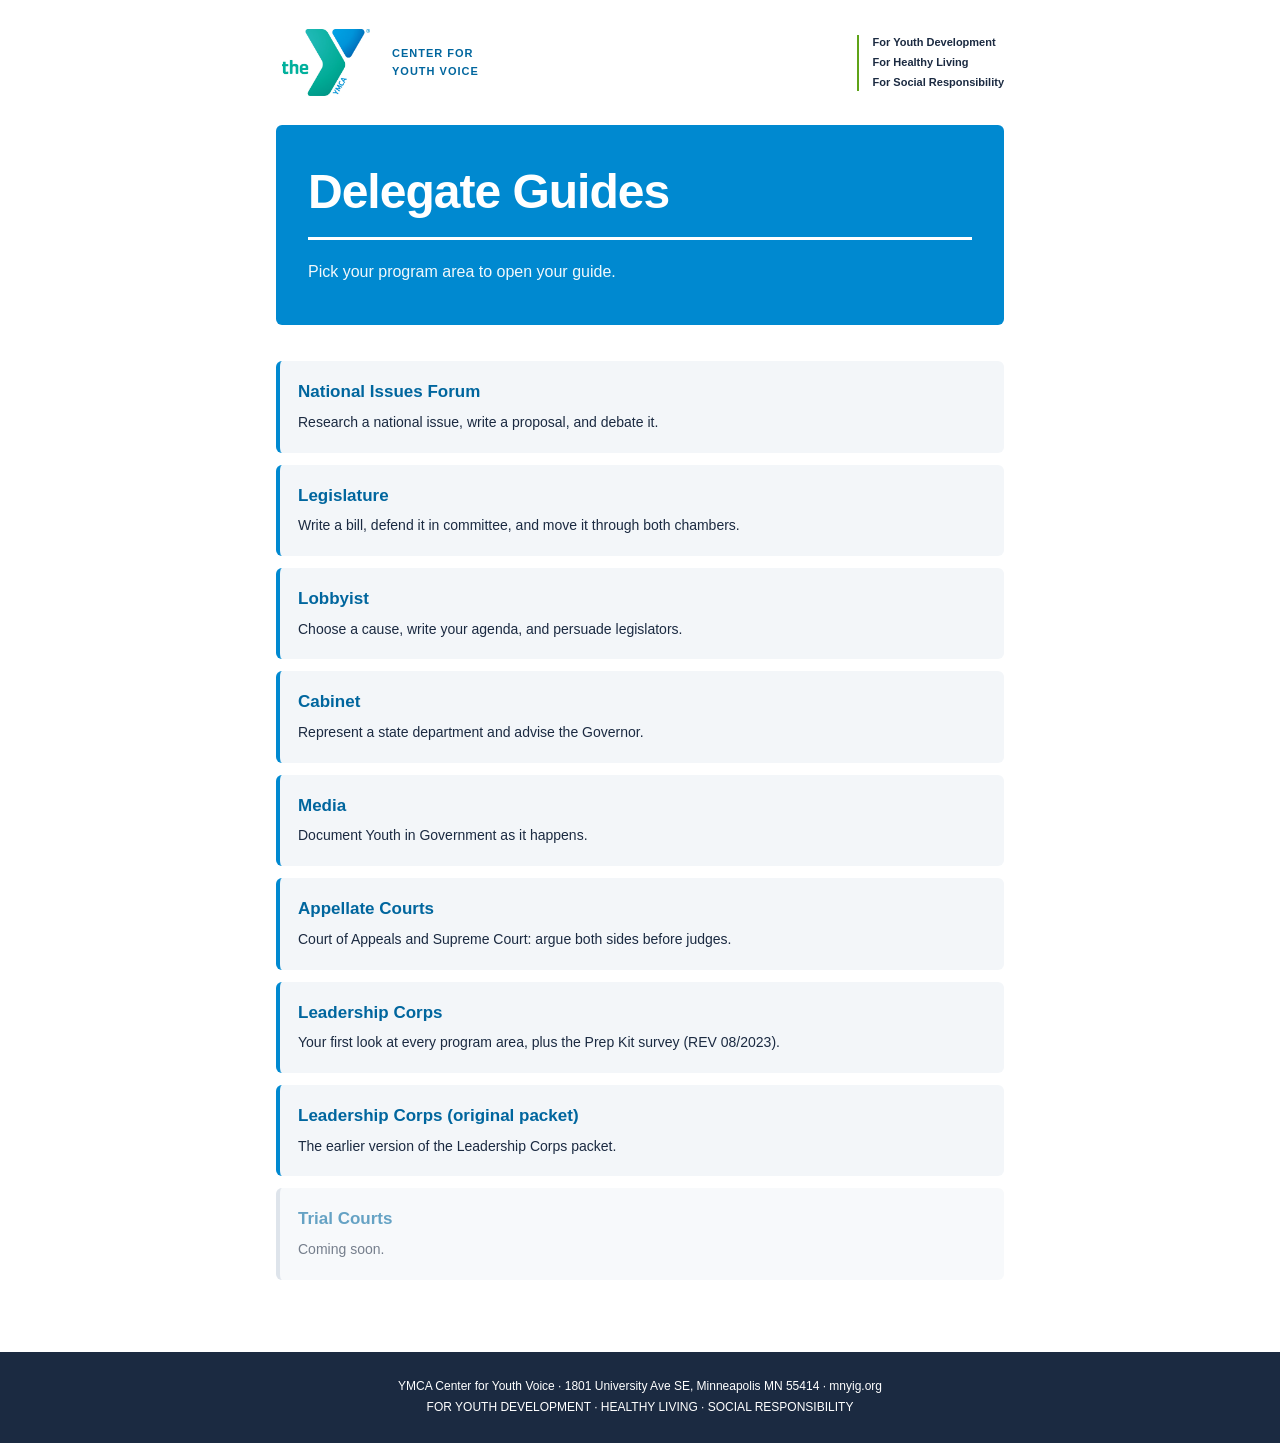
==== index.html @ 9b7485df "Initial commit via Netlify [skip ci]" ====
<!DOCTYPE html>
<html lang="en"><head><meta charset="utf-8"><meta name="viewport" content="width=device-width, initial-scale=1, viewport-fit=cover"><title>Youth in Government · Delegate Guides</title>
<style>
:root{--blue:#0060AF;--cyan:#00A5E0;--green:#6CB33F;--purple:#92278F;--ink:#1d2b3a;--bg:#fff;--card:#fff;--line:#d5dfea;--soft:#eef5fb;box-sizing:border-box;padding-top:env(safe-area-inset-top,0px);padding-bottom:env(safe-area-inset-bottom,0px)}
*{box-sizing:border-box}html{scroll-behavior:smooth;scroll-padding-top:60px}
body{margin:0;background:var(--bg);color:var(--ink);font:15px/1.65 Verdana,Geneva,sans-serif}
#bar{position:fixed;top:0;left:0;height:4px;background:var(--green);width:0;z-index:30}
.top{max-width:900px;margin:0 auto;padding:22px 16px 14px;display:flex;justify-content:space-between;align-items:flex-end;gap:12px;flex-wrap:wrap}
.logo{font-weight:bold;color:var(--blue);font-size:15px;line-height:1.2}.logo small{display:block;font-size:11px;letter-spacing:1px;color:var(--purple)}
.tagl{font-size:10px;font-weight:bold;letter-spacing:.5px;color:var(--purple);line-height:1.4;text-align:right}
nav{position:sticky;top:env(safe-area-inset-top,0px);z-index:20;background:var(--bg);border-top:1px solid var(--line);border-bottom:1px solid var(--line);display:flex;gap:2px;overflow-x:auto;padding:4px 10px;justify-content:center}
nav a{color:var(--blue);text-decoration:none;font-size:12px;font-weight:bold;padding:8px 12px;white-space:nowrap;border-bottom:3px solid transparent}
nav a:hover{border-bottom-color:var(--green)}
.hero{max-width:900px;margin:22px auto 0;padding:0 16px}
.hero .in{background:var(--blue);color:#fff;border-radius:22px;padding:44px 32px 40px}
.hero h1{font-size:clamp(30px,7vw,50px);margin:0 0 14px;line-height:1.05;letter-spacing:-.5px;text-transform:uppercase;padding-bottom:16px;border-bottom:2px solid #ffffff90}
.hero p{max-width:560px;margin:0 0 22px;opacity:.95}
.btn{background:#fff;color:var(--blue);border:0;border-radius:99px;padding:11px 24px;font:bold 14px Verdana;cursor:pointer;text-decoration:none;display:inline-block}
main{max-width:900px;margin:0 auto;padding:0 16px 60px}
section{margin-top:52px}
h2{font-size:20px;margin:0 0 14px;color:#fff;background:var(--blue);border-radius:14px;padding:14px 22px;text-transform:uppercase;letter-spacing:.3px}
h3{color:var(--blue);margin:22px 0 8px}
.tag{display:block;color:var(--green);font-size:11px;font-weight:bold;letter-spacing:1.5px;margin-bottom:6px}
.lead{margin:0 0 16px;font-size:16px}
.card{background:var(--card);border:1px solid var(--line);border-radius:10px;padding:18px;margin:12px 0}
.grid{display:grid;grid-template-columns:repeat(auto-fit,minmax(210px,1fr));gap:12px}
.mini{background:var(--soft);border-radius:10px;padding:14px;font-size:14px}
.mini b{display:block;color:var(--blue);margin-bottom:2px}
.tip{background:var(--soft);border-left:4px solid var(--green);border-radius:6px;padding:12px 14px;margin:12px 0;font-size:14px}
.warn{border-left-color:var(--purple)}
.think{background:var(--card);border:1px solid var(--line);border-left:4px solid var(--blue);border-radius:8px;padding:14px 16px;margin:18px 0}
.think::before{content:"THINK IT THROUGH";font-size:10px;font-weight:bold;letter-spacing:1.5px;color:var(--blue)}
.think p{margin:4px 0 8px;font-weight:bold}
textarea{width:100%;min-height:70px;border:1px solid var(--line);border-radius:6px;padding:10px;font:14px Verdana;background:var(--soft);color:var(--ink);resize:vertical}
textarea:focus{outline:2px solid var(--cyan)}
details{background:var(--card);border:1px solid var(--line);border-radius:8px;margin:8px 0;padding:0 14px}
summary{cursor:pointer;padding:12px 0;font-weight:bold;color:var(--blue)}
details>div{padding:0 0 12px;font-size:14px}
.steps{display:flex;gap:6px;flex-wrap:wrap;margin:10px 0}
.steps button{flex:1;min-width:84px;border:1px solid var(--blue);background:var(--card);color:var(--blue);border-radius:8px;padding:9px 4px;font:bold 12px Verdana;cursor:pointer}
.steps button.on{background:var(--blue);color:#fff}
.funnel div{margin:6px auto;padding:12px;border-radius:8px;color:#fff;text-align:center;font-weight:bold;font-size:14px}
table{border-collapse:collapse;width:100%;font-size:13px}td,th{border:1px solid var(--line);padding:8px;text-align:left;vertical-align:top}th{background:var(--soft);color:var(--blue)}
.tw{overflow-x:auto}
.rate{display:flex;align-items:center;gap:10px;margin:8px 0;flex-wrap:wrap}.rate span{flex:1;min-width:170px;font-size:14px}.rate input{width:150px}
.score{font-size:40px;font-weight:bold;color:var(--blue);text-align:center}
.flip{background:var(--soft);border:1px solid var(--line);border-left:4px solid var(--cyan);border-radius:8px;padding:14px 16px;cursor:pointer;margin:8px 0;font-size:14px}
.flip b{color:var(--blue)}.flip small{opacity:.7}.flip.back{border-left-color:var(--green)}
.tl{display:flex;gap:6px;flex-wrap:wrap;margin-top:8px}.tl div{flex:1;min-width:90px;border-radius:8px;padding:10px;color:#fff;text-align:center;font-size:12px}
.tl b{display:block;font-size:20px}
footer{background:var(--blue);color:#fff;text-align:center;font-size:12px;padding:24px 16px;line-height:1.8}

:root{--blue:#0089D0;--cyan:#4FB3E3;--green:#5FA318;--purple:#1B2A41;--ink:#1B2A41;--bg:#fff;--card:#fff;--line:#E1E6EC;--soft:#F3F6F9;color-scheme:light}
body{counter-reset:s;font-size:15px}
.hero .in{border-radius:6px;padding:72px 44px 60px;background:#0089D0}
.hero h1{font-size:clamp(34px,8vw,64px);letter-spacing:-1.5px;border-bottom:3px solid #fff;text-transform:none;font-weight:bold}
.btn{border-radius:4px;color:#00669E}
h2{background:none;color:var(--ink);padding:14px 0 0;border-radius:0;text-transform:none;font-size:32px;letter-spacing:-.5px;border-top:4px solid var(--green)}
.tag{color:#3F7F00}
section .tag::before{counter-increment:s;content:"0" counter(s) "  /  "}
h3,summary,th,.mini b,.flip b{color:#00669E}
nav a{color:var(--ink)}nav a:hover{border-bottom-color:var(--blue)}
.card,.mini,details,.flip,.tip,.funnel div,.tl div,.steps button,.think{border-radius:6px}
.mini{border:0;background:var(--soft)}
.think{background:var(--soft);border:0;border-left:4px solid var(--blue)}
.think::before{color:#00669E}
textarea{background:#fff;border:1px solid #c9d3de}
.tip{border-left-color:var(--green)}
.score{color:#00669E}
.steps button{border-color:#c9d3de;color:var(--ink)}.steps button.on{background:var(--ink);border-color:var(--ink);color:#fff}
.logo{color:var(--ink)}.logo small{color:#00669E}
.tagl{color:var(--ink)}
footer{background:var(--ink)}
details>div p{margin:0 0 12px}details>div h4{margin:18px 0 6px;color:#00669E;font-size:14px}details>div ul{margin:0 0 12px;padding-left:20px}details>div li{margin-bottom:6px}details[open]{border-color:#9ccbe6}details>div{max-width:68ch}
.hero h1{text-transform:uppercase}.sub{font-size:20px;margin:-6px 0 14px;opacity:.95}
ul,ol{padding-left:22px}li{margin-bottom:6px}
.pick label{display:block;padding:8px 12px;margin:6px 0;border:1px solid var(--line);border-radius:6px;cursor:pointer;font-size:14px}
.pick label.on{background:var(--soft);border-color:var(--blue)}
.pick input{margin-right:8px}
.ok{color:#3F7F00;font-weight:bold}.bad{color:#B3261E;font-weight:bold}
.pyr{width:260px;max-width:100%;margin:12px auto;text-align:center;font-size:12px}
.pyr div{background:var(--blue);color:#fff;padding:12px 6px;clip-path:polygon(0 0,100% 0,50% 100%);height:150px;position:relative}
.q{display:block;width:100%;text-align:left}
.stage{display:flex;flex-direction:column;gap:6px}.stage span{background:var(--soft);padding:8px 12px;border-radius:6px;font-weight:bold;color:#00669E}
.inp{width:100%;border:1px solid #c9d3de;border-radius:6px;padding:9px;font:14px Verdana;margin:4px 0 10px;background:#fff;color:var(--ink)}
.cnt{font-weight:bold;margin:6px 0}
body{font-size:16px;line-height:1.8}
main{max-width:760px}
section{margin-top:72px}
h2{font-size:34px;line-height:1.15;margin-bottom:18px}
h3{font-size:20px;margin:36px 0 10px}
h4{margin:22px 0 6px;color:#00669E;font-size:15px}
p,li{max-width:68ch}
p{margin:0 0 16px}
li{margin-bottom:9px}
.lead{font-size:17px;line-height:1.7}
.card{padding:22px;margin:18px 0}
details>div{font-size:15px}
.short{background:#E8F4FB;border-left:4px solid #0089D0;border-radius:6px;padding:12px 16px;margin:0 0 22px;font-size:15px}
.short b{display:block;font-size:11px;letter-spacing:1.5px;color:#00669E;text-transform:uppercase;margin-bottom:2px}
.pyr2{max-width:420px;margin:18px auto}.pyr2 div{margin:6px auto;padding:14px;border-radius:6px;text-align:center;color:#fff;background:#0089D0;font-weight:bold;font-size:13px}.pyr2 small{display:block;font-weight:normal;opacity:.9;margin-top:2px}
.tabset .panel>h3{margin-top:6px;font-size:18px}
.arrow li b{color:#3F7F00;font-weight:bold}
.steps button{font-size:13px}
.pg{display:block;text-decoration:none;color:inherit;background:var(--soft);border-left:4px solid var(--blue);border-radius:6px;padding:16px 18px;margin:12px 0}.pg b{display:block;color:#00669E;font-size:17px}.pg span{font-size:14px}.soon{opacity:.6;border-left-color:#c9d3de}</style><link rel="stylesheet" href="guide-updates.css"></head><body><header class="top"><a class="logo brand" href="index.html" aria-label="YMCA Center for Youth Voice — guide homepage"><img src="assets/ymca-logo.jpg" alt="The Y — YMCA" width="1200" height="918"><span>CENTER FOR<br>YOUTH VOICE</span></a><div class="tagl"><span>For Youth Development</span><span>For Healthy Living</span><span>For Social Responsibility</span></div></header><div class="hero"><div class="in"><h1>Delegate Guides</h1><p>Pick your program area to open your guide.</p></div></div><main><section style="margin-top:36px"><a class="pg" href="nif-guide.html"><b>National Issues Forum</b><span>Research a national issue, write a proposal, and debate it.</span></a><a class="pg" href="legislature-guide.html"><b>Legislature</b><span>Write a bill, defend it in committee, and move it through both chambers.</span></a><a class="pg" href="lobbyist-guide.html"><b>Lobbyist</b><span>Choose a cause, write your agenda, and persuade legislators.</span></a><a class="pg" href="cabinet-guide.html"><b>Cabinet</b><span>Represent a state department and advise the Governor.</span></a><a class="pg" href="media-guide.html"><b>Media</b><span>Document Youth in Government as it happens.</span></a><a class="pg" href="appellate-courts-guide.html"><b>Appellate Courts</b><span>Court of Appeals and Supreme Court: argue both sides before judges.</span></a><a class="pg" href="leadership-corps-b-rev-2023.html"><b>Leadership Corps</b><span>Your first look at every program area, plus the Prep Kit survey (REV 08/2023).</span></a><a class="pg" href="leadership-corps-a-original.html"><b>Leadership Corps (original packet)</b><span>The earlier version of the Leadership Corps packet.</span></a><div class="pg soon"><b>Trial Courts</b><span>Coming soon.</span></div></section></main><footer>YMCA Center for Youth Voice · 1801 University Ave SE, Minneapolis MN 55414 · mnyig.org<br>FOR YOUTH DEVELOPMENT · HEALTHY LIVING · SOCIAL RESPONSIBILITY</footer><script src="proofread.js"></script></body></html>
---- guide-updates.css ----
/* Shared refinements keep every guide consistent. */
/* One content column and one masthead treatment across the index and guides. */
.top,.hero,main{width:100%;max-width:760px;margin-left:auto;margin-right:auto;padding-left:16px;padding-right:16px}
.top{display:flex;align-items:center;justify-content:space-between;flex-wrap:nowrap;gap:24px;padding-top:24px;padding-bottom:24px}
.hero{margin-top:0}
.hero .in{padding:40px 32px;border-radius:6px}
.hero h1{font-size:clamp(30px,5vw,48px);line-height:1.12;letter-spacing:-1px;text-transform:none;margin:0 0 18px;padding-bottom:18px;overflow-wrap:anywhere;text-wrap:balance}
.hero p{max-width:56ch;margin:0;line-height:1.7}
.hero .sub{font-size:18px;line-height:1.5;margin:0 0 16px}
.hero .btn{margin-top:24px}
nav{width:calc(100% - 32px);max-width:728px;margin:24px auto 0;padding:4px 0;scroll-padding-inline:0}
nav a:focus-visible{outline:2px solid var(--blue);outline-offset:-3px}
.tagl{display:flex;flex-direction:column;gap:5px;text-align:left;font-size:11px;line-height:1.4;letter-spacing:0;text-transform:none;border-left:2px solid var(--green);padding-left:14px}
nav{justify-content:flex-start}
nav a{flex-shrink:0}
main,section,.card,.mini,.think,.panel,.tabset{min-width:0}
.grid{grid-template-columns:repeat(auto-fit,minmax(min(210px,100%),1fr))}
main{overflow-wrap:anywhere}
img,svg,canvas,video{max-width:100%;height:auto}
pre{white-space:pre-wrap;overflow-wrap:anywhere}
.pyr div{clip-path:none;height:auto;min-height:0;border-radius:6px;margin:6px 0}
.pyr2 div,.funnel div{max-width:100%;height:auto;overflow-wrap:anywhere}
.tw{max-width:100%}
textarea,.inp{max-width:100%;min-width:0}
.response-tools{border:1px solid var(--line);border-left:4px solid var(--green);border-radius:6px;padding:18px;margin:26px 0;background:var(--soft)}
.response-tools h2{border:0;font-size:20px;padding:0;margin:0 0 8px}
.response-tools p{font-size:14px;margin:0 0 12px}
.response-copy{border:1px solid #00669e;border-radius:4px;background:white;color:#00669e;padding:8px 12px;font:bold 12px Verdana;cursor:pointer;margin:5px 0 12px;white-space:normal}
.response-copy:hover{background:#e8f4fb}
.response-copy:focus-visible{outline:3px solid var(--cyan);outline-offset:3px}
.response-status{display:block;font-size:13px;color:var(--ink);min-height:1.8em}
@media(max-width:480px){.hero .in{padding:28px 22px}.hero h1{font-size:30px;letter-spacing:-.5px}.hero .sub{font-size:16px}h2{font-size:28px}.card{padding:16px}.rate span{min-width:0}.steps button{min-width:min(84px,100%)}}
@media print{nav,.response-copy,.response-tools,#bar{display:none!important}textarea{height:auto}}
/* Preserve the supplied logo proportions and its white clear space. */
.brand{display:flex;align-items:center;gap:16px;text-decoration:none;flex-shrink:0;max-width:100%}
.brand img{display:block;box-sizing:content-box;width:88px;height:auto;object-fit:contain;padding:5px 6px;background:#fff}
.brand span{font-size:11px;line-height:1.6;letter-spacing:1px;color:#00669e}
.brand:focus-visible{outline:3px solid var(--cyan);outline-offset:5px}
@media(max-width:600px){
  .top{flex-direction:column;align-items:flex-start;gap:16px;padding-top:20px;padding-bottom:20px}
  .brand{gap:14px}
  .brand img{width:72px}
  .tagl{align-self:stretch;flex-direction:row;flex-wrap:wrap;align-items:center;gap:4px 14px;border-left:0;border-top:1px solid var(--line);padding:12px 0 0;text-align:left;font-size:10px}
  .tagl span{white-space:nowrap}
}
.proof-panel{max-width:1000px;margin:28px auto;padding:0 20px}
.proof-panel h1{font-size:28px;line-height:1.2}
.proof-panel label{font-weight:bold;display:block}
.proof-panel select{font:inherit;padding:10px;max-width:100%;margin:8px 0 16px}
.proof-key{display:flex;flex-wrap:wrap;gap:12px;margin:14px 0}
.proof-key span{padding:4px 9px;color:#1b2a41;border-radius:4px}
.proof-date{background:#fff0ad!important}
.proof-department{background:#dceffc!important}
.proof-person{background:#f4e0f1!important}
body.proofreading [data-proof]{color:#1b2a41!important;outline:2px solid #9d7000;outline-offset:3px;border-radius:2px}
.proof-notice{max-width:900px;margin:12px auto;padding:12px 16px;background:#fff0ad;color:#1b2a41;font-size:14px}
.proof-frame{width:100%;height:75vh;min-height:450px;border:1px solid #c9d3de;background:white}
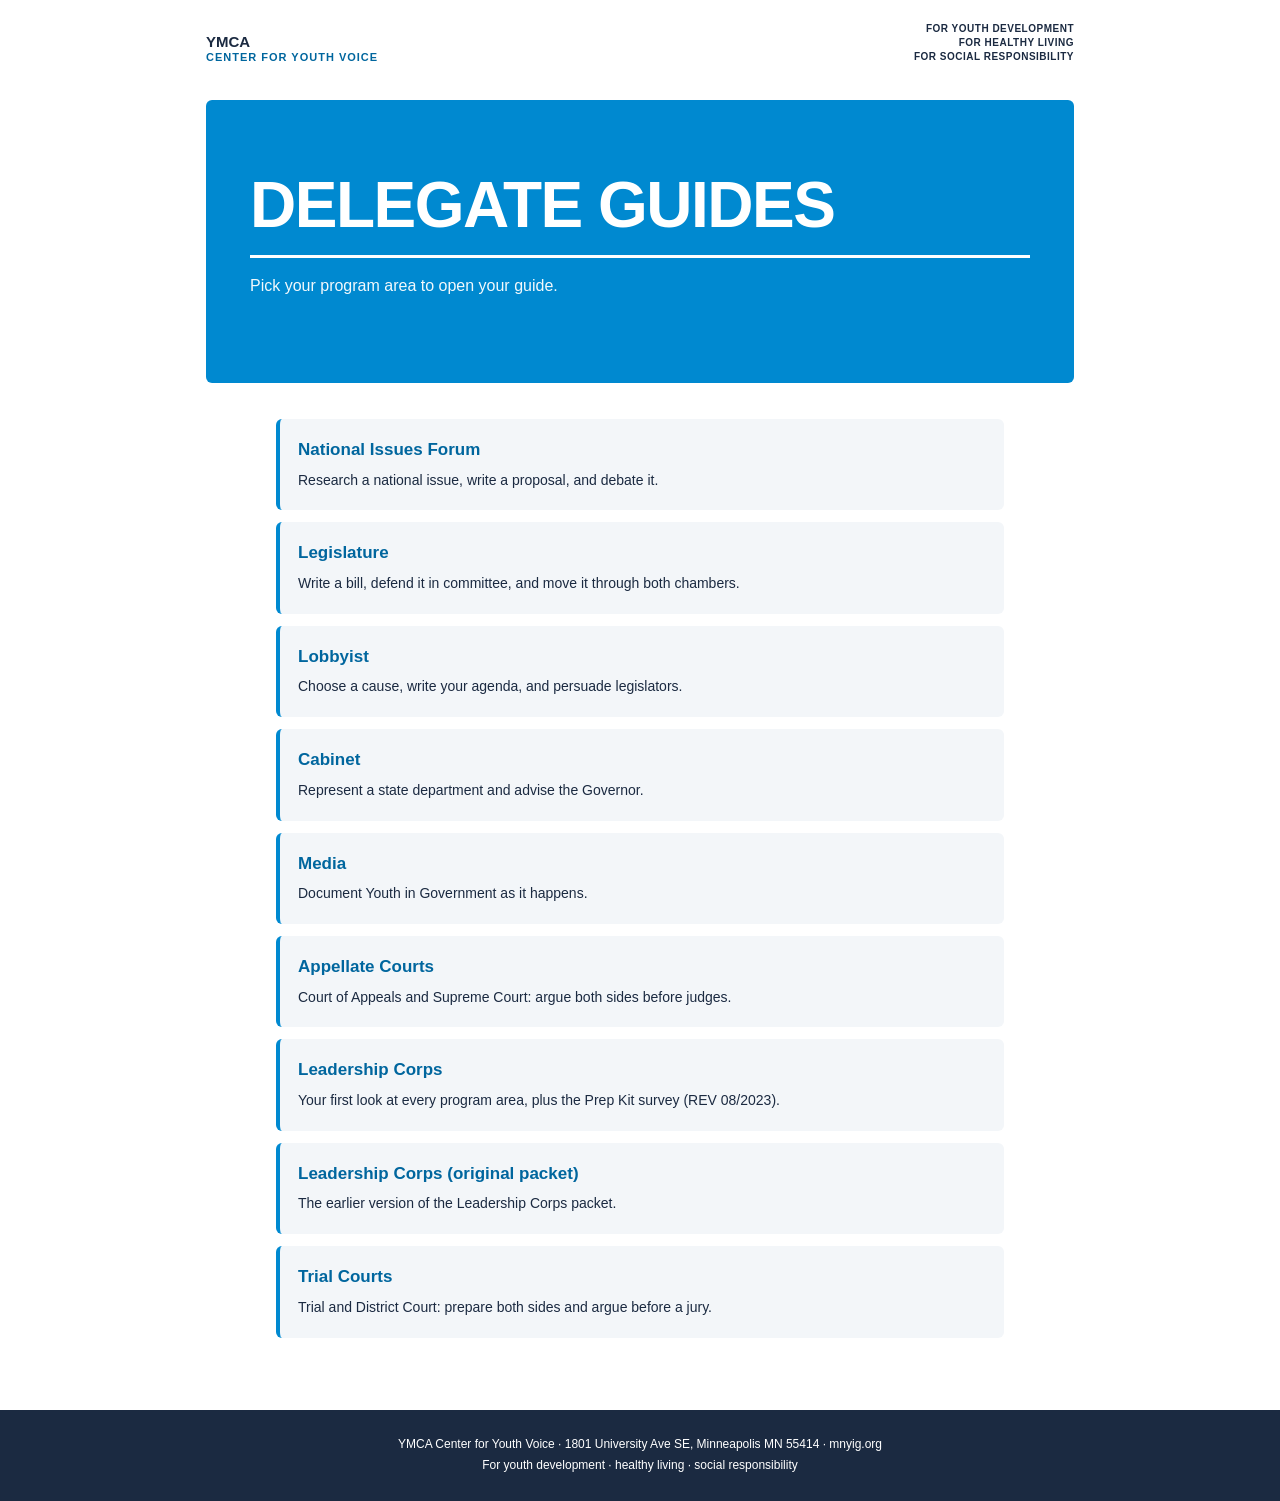
==== commit caeca9ac: "Update index and trial courts, prepare document stack (6ada83d9389c582ea2f5fdcf)" ====
--- a/index.html
+++ b/index.html
@@ -102,4 +102,4 @@
 .tabset .panel>h3{margin-top:6px;font-size:18px}
 .arrow li b{color:#3F7F00;font-weight:bold}
 .steps button{font-size:13px}
-.pg{display:block;text-decoration:none;color:inherit;background:var(--soft);border-left:4px solid var(--blue);border-radius:6px;padding:16px 18px;margin:12px 0}.pg b{display:block;color:#00669E;font-size:17px}.pg span{font-size:14px}.soon{opacity:.6;border-left-color:#c9d3de}</style><link rel="stylesheet" href="guide-updates.css"></head><body><header class="top"><a class="logo brand" href="index.html" aria-label="YMCA Center for Youth Voice — guide homepage"><img src="assets/ymca-logo.jpg" alt="The Y — YMCA" width="1200" height="918"><span>CENTER FOR<br>YOUTH VOICE</span></a><div class="tagl"><span>For Youth Development</span><span>For Healthy Living</span><span>For Social Responsibility</span></div></header><div class="hero"><div class="in"><h1>Delegate Guides</h1><p>Pick your program area to open your guide.</p></div></div><main><section style="margin-top:36px"><a class="pg" href="nif-guide.html"><b>National Issues Forum</b><span>Research a national issue, write a proposal, and debate it.</span></a><a class="pg" href="legislature-guide.html"><b>Legislature</b><span>Write a bill, defend it in committee, and move it through both chambers.</span></a><a class="pg" href="lobbyist-guide.html"><b>Lobbyist</b><span>Choose a cause, write your agenda, and persuade legislators.</span></a><a class="pg" href="cabinet-guide.html"><b>Cabinet</b><span>Represent a state department and advise the Governor.</span></a><a class="pg" href="media-guide.html"><b>Media</b><span>Document Youth in Government as it happens.</span></a><a class="pg" href="appellate-courts-guide.html"><b>Appellate Courts</b><span>Court of Appeals and Supreme Court: argue both sides before judges.</span></a><a class="pg" href="leadership-corps-b-rev-2023.html"><b>Leadership Corps</b><span>Your first look at every program area, plus the Prep Kit survey (REV 08/2023).</span></a><a class="pg" href="leadership-corps-a-original.html"><b>Leadership Corps (original packet)</b><span>The earlier version of the Leadership Corps packet.</span></a><div class="pg soon"><b>Trial Courts</b><span>Coming soon.</span></div></section></main><footer>YMCA Center for Youth Voice · 1801 University Ave SE, Minneapolis MN 55414 · mnyig.org<br>FOR YOUTH DEVELOPMENT · HEALTHY LIVING · SOCIAL RESPONSIBILITY</footer><script src="proofread.js"></script></body></html>+.pg{display:block;text-decoration:none;color:inherit;background:var(--soft);border-left:4px solid var(--blue);border-radius:6px;padding:16px 18px;margin:12px 0}.pg b{display:block;color:#00669E;font-size:17px}.pg span{font-size:14px}.soon{opacity:.6;border-left-color:#c9d3de}</style></head><body><header class="top"><div class="logo">YMCA<small>CENTER FOR YOUTH VOICE</small></div><div class="tagl">FOR YOUTH DEVELOPMENT<br>FOR HEALTHY LIVING<br>FOR SOCIAL RESPONSIBILITY</div></header><div class="hero"><div class="in"><h1>Delegate Guides</h1><p>Pick your program area to open your guide.</p></div></div><main><section style="margin-top:36px"><a class="pg" href="nif-guide.html"><b>National Issues Forum</b><span>Research a national issue, write a proposal, and debate it.</span></a><a class="pg" href="legislature-guide.html"><b>Legislature</b><span>Write a bill, defend it in committee, and move it through both chambers.</span></a><a class="pg" href="lobbyist-guide.html"><b>Lobbyist</b><span>Choose a cause, write your agenda, and persuade legislators.</span></a><a class="pg" href="cabinet-guide.html"><b>Cabinet</b><span>Represent a state department and advise the Governor.</span></a><a class="pg" href="media-guide.html"><b>Media</b><span>Document Youth in Government as it happens.</span></a><a class="pg" href="appellate-courts-guide.html"><b>Appellate Courts</b><span>Court of Appeals and Supreme Court: argue both sides before judges.</span></a><a class="pg" href="leadership-corps-b-rev-2023.html"><b>Leadership Corps</b><span>Your first look at every program area, plus the Prep Kit survey (REV 08/2023).</span></a><a class="pg" href="leadership-corps-a-original.html"><b>Leadership Corps (original packet)</b><span>The earlier version of the Leadership Corps packet.</span></a><a class="pg" href="trial-courts-guide.html"><b>Trial Courts</b><span>Trial and District Court: prepare both sides and argue before a jury.</span></a></section></main><footer>YMCA Center for Youth Voice · 1801 University Ave SE, Minneapolis MN 55414 · mnyig.org<br>For youth development · healthy living · social responsibility</footer></body></html>
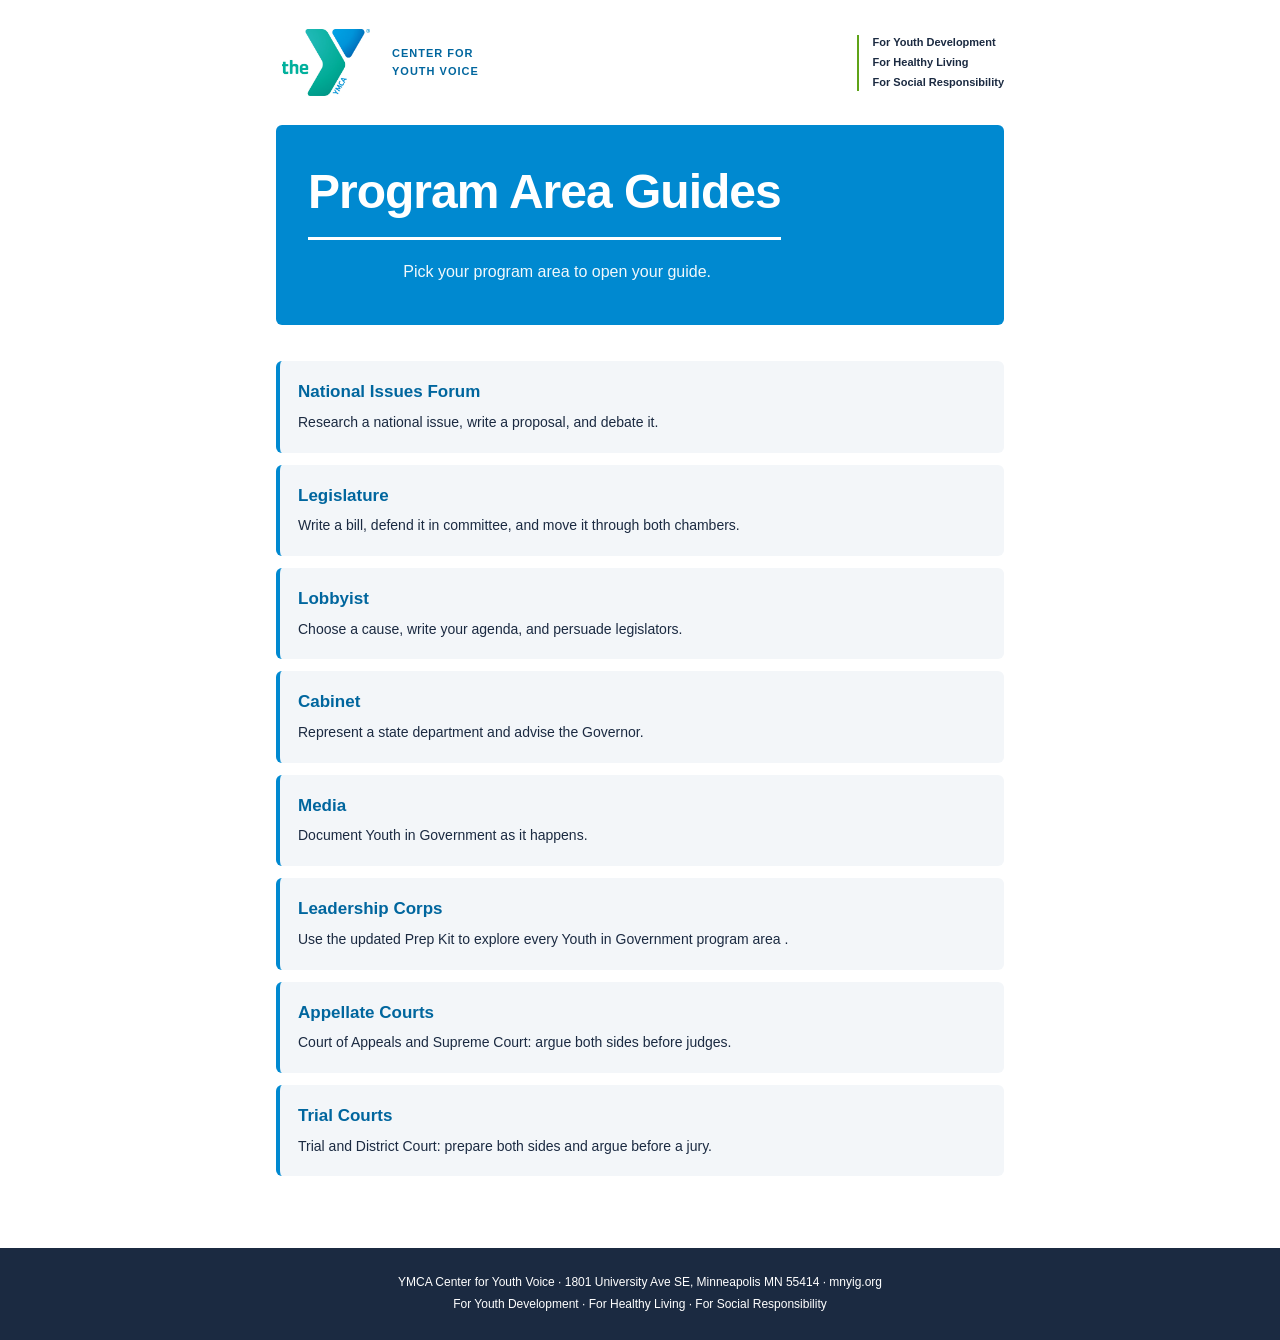
==== commit ed24e3cd: "Final edits" ====
--- a/index.html
+++ b/index.html
@@ -1,5 +1,5 @@
 <!DOCTYPE html>
-<html lang="en"><head><meta charset="utf-8"><meta name="viewport" content="width=device-width, initial-scale=1, viewport-fit=cover"><title>Youth in Government · Delegate Guides</title>
+<html lang="en"><head><meta charset="utf-8"><meta name="viewport" content="width=device-width, initial-scale=1, viewport-fit=cover"><title>Youth in Government · Program Area Guides</title>
 <style>
 :root{--blue:#0060AF;--cyan:#00A5E0;--green:#6CB33F;--purple:#92278F;--ink:#1d2b3a;--bg:#fff;--card:#fff;--line:#d5dfea;--soft:#eef5fb;box-sizing:border-box;padding-top:env(safe-area-inset-top,0px);padding-bottom:env(safe-area-inset-bottom,0px)}
 *{box-sizing:border-box}html{scroll-behavior:smooth;scroll-padding-top:60px}
@@ -7,6 +7,9 @@
 #bar{position:fixed;top:0;left:0;height:4px;background:var(--green);width:0;z-index:30}
 .top{max-width:900px;margin:0 auto;padding:22px 16px 14px;display:flex;justify-content:space-between;align-items:flex-end;gap:12px;flex-wrap:wrap}
 .logo{font-weight:bold;color:var(--blue);font-size:15px;line-height:1.2}.logo small{display:block;font-size:11px;letter-spacing:1px;color:var(--purple)}
+.brand{display:flex;align-items:center;gap:8px;color:var(--ink);text-decoration:none}
+.brand img{display:block;width:44px;height:auto}
+.brand span{font-size:11px;letter-spacing:1px;line-height:1.2}
 .tagl{font-size:10px;font-weight:bold;letter-spacing:.5px;color:var(--purple);line-height:1.4;text-align:right}
 nav{position:sticky;top:env(safe-area-inset-top,0px);z-index:20;background:var(--bg);border-top:1px solid var(--line);border-bottom:1px solid var(--line);display:flex;gap:2px;overflow-x:auto;padding:4px 10px;justify-content:center}
 nav a{color:var(--blue);text-decoration:none;font-size:12px;font-weight:bold;padding:8px 12px;white-space:nowrap;border-bottom:3px solid transparent}
@@ -52,8 +55,9 @@
 
 :root{--blue:#0089D0;--cyan:#4FB3E3;--green:#5FA318;--purple:#1B2A41;--ink:#1B2A41;--bg:#fff;--card:#fff;--line:#E1E6EC;--soft:#F3F6F9;color-scheme:light}
 body{counter-reset:s;font-size:15px}
-.hero .in{border-radius:6px;padding:72px 44px 60px;background:#0089D0}
-.hero h1{font-size:clamp(34px,8vw,64px);letter-spacing:-1.5px;border-bottom:3px solid #fff;text-transform:none;font-weight:bold}
+.hero .in{border-radius:6px;padding:52px 32px 42px;background:#0089D0}
+.hero h1{font-size:clamp(30px,6vw,48px);letter-spacing:-1.5px;border-bottom:3px solid #fff;text-transform:none;font-weight:bold;width:fit-content;max-width:100%;margin:0 auto 14px;text-align:center}
+.hero p{text-align:center;margin:0 auto 8px}
 .btn{border-radius:4px;color:#00669E}
 h2{background:none;color:var(--ink);padding:14px 0 0;border-radius:0;text-transform:none;font-size:32px;letter-spacing:-.5px;border-top:4px solid var(--green)}
 .tag{color:#3F7F00}
@@ -102,4 +106,4 @@
 .tabset .panel>h3{margin-top:6px;font-size:18px}
 .arrow li b{color:#3F7F00;font-weight:bold}
 .steps button{font-size:13px}
-.pg{display:block;text-decoration:none;color:inherit;background:var(--soft);border-left:4px solid var(--blue);border-radius:6px;padding:16px 18px;margin:12px 0}.pg b{display:block;color:#00669E;font-size:17px}.pg span{font-size:14px}.soon{opacity:.6;border-left-color:#c9d3de}</style></head><body><header class="top"><div class="logo">YMCA<small>CENTER FOR YOUTH VOICE</small></div><div class="tagl">FOR YOUTH DEVELOPMENT<br>FOR HEALTHY LIVING<br>FOR SOCIAL RESPONSIBILITY</div></header><div class="hero"><div class="in"><h1>Delegate Guides</h1><p>Pick your program area to open your guide.</p></div></div><main><section style="margin-top:36px"><a class="pg" href="nif-guide.html"><b>National Issues Forum</b><span>Research a national issue, write a proposal, and debate it.</span></a><a class="pg" href="legislature-guide.html"><b>Legislature</b><span>Write a bill, defend it in committee, and move it through both chambers.</span></a><a class="pg" href="lobbyist-guide.html"><b>Lobbyist</b><span>Choose a cause, write your agenda, and persuade legislators.</span></a><a class="pg" href="cabinet-guide.html"><b>Cabinet</b><span>Represent a state department and advise the Governor.</span></a><a class="pg" href="media-guide.html"><b>Media</b><span>Document Youth in Government as it happens.</span></a><a class="pg" href="appellate-courts-guide.html"><b>Appellate Courts</b><span>Court of Appeals and Supreme Court: argue both sides before judges.</span></a><a class="pg" href="leadership-corps-b-rev-2023.html"><b>Leadership Corps</b><span>Your first look at every program area, plus the Prep Kit survey (REV 08/2023).</span></a><a class="pg" href="leadership-corps-a-original.html"><b>Leadership Corps (original packet)</b><span>The earlier version of the Leadership Corps packet.</span></a><a class="pg" href="trial-courts-guide.html"><b>Trial Courts</b><span>Trial and District Court: prepare both sides and argue before a jury.</span></a></section></main><footer>YMCA Center for Youth Voice · 1801 University Ave SE, Minneapolis MN 55414 · mnyig.org<br>For youth development · healthy living · social responsibility</footer></body></html>+.pg{display:block;text-decoration:none;color:inherit;background:var(--soft);border-left:4px solid var(--blue);border-radius:6px;padding:16px 18px;margin:12px 0}.pg b{display:block;color:#00669E;font-size:17px}.pg span{font-size:14px}.soon{opacity:.6;border-left-color:#c9d3de}</style><link rel="stylesheet" href="guide-updates.css"></head><body><header class="top"><a class="logo brand" href="index.html" aria-label="YMCA Center for Youth Voice — guide homepage"><img src="assets/ymca-logo.jpg" alt="The Y — YMCA" width="1200" height="918"><span>CENTER FOR<br>YOUTH VOICE</span></a><div class="tagl"><span>For Youth Development</span><span>For Healthy Living</span><span>For Social Responsibility</span></div></header><div class="hero"><div class="in"><h1>Program Area Guides</h1><p>Pick your program area to open your guide.</p></div></div><main><section style="margin-top:36px"><a class="pg" href="nif-guide.html"><b>National Issues Forum</b><span>Research a national issue, write a proposal, and debate it.</span></a><a class="pg" href="legislature-guide.html"><b>Legislature</b><span>Write a bill, defend it in committee, and move it through both chambers.</span></a><a class="pg" href="lobbyist-guide.html"><b>Lobbyist</b><span>Choose a cause, write your agenda, and persuade legislators.</span></a><a class="pg" href="cabinet-guide.html"><b>Cabinet</b><span>Represent a state department and advise the Governor.</span></a><a class="pg" href="media-guide.html"><b>Media</b><span>Document Youth in Government as it happens.</span></a><a class="pg" href="leadership-corps-guide.html"><b>Leadership Corps</b><span>Use the updated Prep Kit to explore every Youth in Government program area .</span></a><a class="pg" href="appellate-courts-guide.html"><b>Appellate Courts</b><span>Court of Appeals and Supreme Court: argue both sides before judges.</span></a><a class="pg" href="trial-courts-guide.html"><b>Trial Courts</b><span>Trial and District Court: prepare both sides and argue before a jury.</span></a></section></main><footer>YMCA Center for Youth Voice · 1801 University Ave SE, Minneapolis MN 55414 · mnyig.org<br>For Youth Development · For Healthy Living · For Social Responsibility</footer></body></html>
--- a/guide-updates.css
+++ b/guide-updates.css
@@ -0,0 +1,68 @@
+/* Shared refinements keep every guide consistent. */
+/* One content column and one masthead treatment across the index and guides. */
+.top,.hero,main{width:100%;max-width:760px;margin-left:auto;margin-right:auto;padding-left:16px;padding-right:16px}
+.top{display:flex;align-items:center;justify-content:space-between;flex-wrap:nowrap;gap:24px;padding-top:24px;padding-bottom:24px}
+.hero{margin-top:0}
+.hero .in{padding:40px 32px;border-radius:6px}
+.hero h1{font-size:clamp(30px,5vw,48px);line-height:1.12;letter-spacing:-1px;text-transform:none;margin:0 0 18px;padding-bottom:18px;overflow-wrap:anywhere;text-wrap:balance}
+.hero p{max-width:56ch;margin:0;line-height:1.7}
+.hero .sub{font-size:18px;line-height:1.5;margin:0 0 16px}
+.hero .btn{margin-top:24px}
+nav{width:calc(100% - 32px);max-width:728px;margin:24px auto 0;padding:4px 0;scroll-padding-inline:0}
+nav a:focus-visible{outline:2px solid var(--blue);outline-offset:-3px}
+.tagl{display:flex;flex-direction:column;gap:5px;text-align:left;font-size:11px;line-height:1.4;letter-spacing:0;text-transform:none;border-left:2px solid var(--green);padding-left:14px}
+nav{justify-content:flex-start}
+nav a{flex-shrink:0}
+main,section,.card,.mini,.think,.panel,.tabset{min-width:0}
+.grid{grid-template-columns:repeat(auto-fit,minmax(min(210px,100%),1fr))}
+main{overflow-wrap:anywhere}
+img,svg,canvas,video{max-width:100%;height:auto}
+pre{white-space:pre-wrap;overflow-wrap:anywhere}
+.pyr div{clip-path:none;height:auto;min-height:0;border-radius:6px;margin:6px 0}
+.pyr2 div,.funnel div{max-width:100%;height:auto;overflow-wrap:anywhere}
+.tw{max-width:100%}
+textarea,.inp{max-width:100%;min-width:0}
+.response-tools{border:1px solid var(--line);border-left:4px solid var(--green);border-radius:6px;padding:18px;margin:26px 0;background:var(--soft)}
+.response-tools h2{border:0;font-size:20px;padding:0;margin:0 0 8px}
+.response-tools p{font-size:14px;margin:0 0 12px}
+.response-copy{border:1px solid #00669e;border-radius:4px;background:white;color:#00669e;padding:8px 12px;font:bold 12px Verdana;cursor:pointer;margin:5px 0 12px;white-space:normal}
+.response-copy:hover{background:#e8f4fb}
+.response-copy:focus-visible{outline:3px solid var(--cyan);outline-offset:3px}
+.response-status{display:block;font-size:13px;color:var(--ink);min-height:1.8em}
+@media(max-width:480px){.hero .in{padding:28px 22px}.hero h1{font-size:30px;letter-spacing:-.5px}.hero .sub{font-size:16px}h2{font-size:28px}.card{padding:16px}.rate span{min-width:0}.steps button{min-width:min(84px,100%)}}
+@media print{nav,.response-copy,.response-tools,#bar{display:none!important}textarea{height:auto}}
+/* Preserve the supplied logo proportions and its white clear space. */
+.brand{display:flex;align-items:center;gap:16px;text-decoration:none;flex-shrink:0;max-width:100%}
+.brand img{display:block;box-sizing:content-box;width:88px;height:auto;object-fit:contain;padding:5px 6px;background:#fff}
+.brand span{font-size:11px;line-height:1.6;letter-spacing:1px;color:#00669e}
+.brand:focus-visible{outline:3px solid var(--cyan);outline-offset:5px}
+@media(max-width:600px){
+  .top{flex-direction:column;align-items:flex-start;gap:16px;padding-top:20px;padding-bottom:20px}
+  .brand{gap:14px}
+  .brand img{width:72px}
+  .tagl{align-self:stretch;flex-direction:row;flex-wrap:wrap;align-items:center;gap:4px 14px;border-left:0;border-top:1px solid var(--line);padding:12px 0 0;text-align:left;font-size:10px}
+  .tagl span{white-space:nowrap}
+}
+.proof-panel{max-width:1000px;margin:28px auto;padding:0 20px}
+.proof-panel h1{font-size:28px;line-height:1.2}
+.proof-panel label{font-weight:bold;display:block}
+.proof-panel select{font:inherit;padding:10px;max-width:100%;margin:8px 0 16px}
+.proof-key{display:flex;flex-wrap:wrap;gap:12px;margin:14px 0}
+.proof-key span{padding:4px 9px;color:#1b2a41;border-radius:4px}
+.proof-date{background:#fff0ad!important}
+.proof-department{background:#dceffc!important}
+.proof-person{background:#f4e0f1!important}
+body.proofreading [data-proof]{color:#1b2a41!important;outline:2px solid #9d7000;outline-offset:3px;border-radius:2px}
+.proof-notice{max-width:900px;margin:12px auto;padding:12px 16px;background:#fff0ad;color:#1b2a41;font-size:14px}
+.proof-frame{width:100%;height:75vh;min-height:450px;border:1px solid #c9d3de;background:white}
+
+.survey-dropdown{margin:72px 0 0;padding:0;border:1px solid var(--line);border-top:4px solid var(--green);border-radius:8px;background:var(--card)}
+.survey-dropdown>summary{display:block;position:relative;list-style:none;padding:20px 52px 20px 20px;cursor:pointer}
+.survey-dropdown>summary::-webkit-details-marker{display:none}
+.survey-dropdown>summary::after{content:"+";position:absolute;top:20px;right:20px;color:#00669e;font-size:24px;line-height:1}
+.survey-dropdown[open]>summary::after{content:"-"}
+.survey-dropdown[open]>summary{border-bottom:1px solid var(--line)}
+.survey-dropdown .survey-title{display:block;margin:6px 0 10px;color:var(--ink);font-size:clamp(24px,4vw,32px);font-weight:bold;line-height:1.15}
+.survey-dropdown .survey-summary{display:block;font-size:15px;line-height:1.6}
+.survey-dropdown>.survey-content{max-width:none;padding:20px;font-size:inherit}
+@media(max-width:480px){.survey-dropdown>.survey-content{padding:16px}}
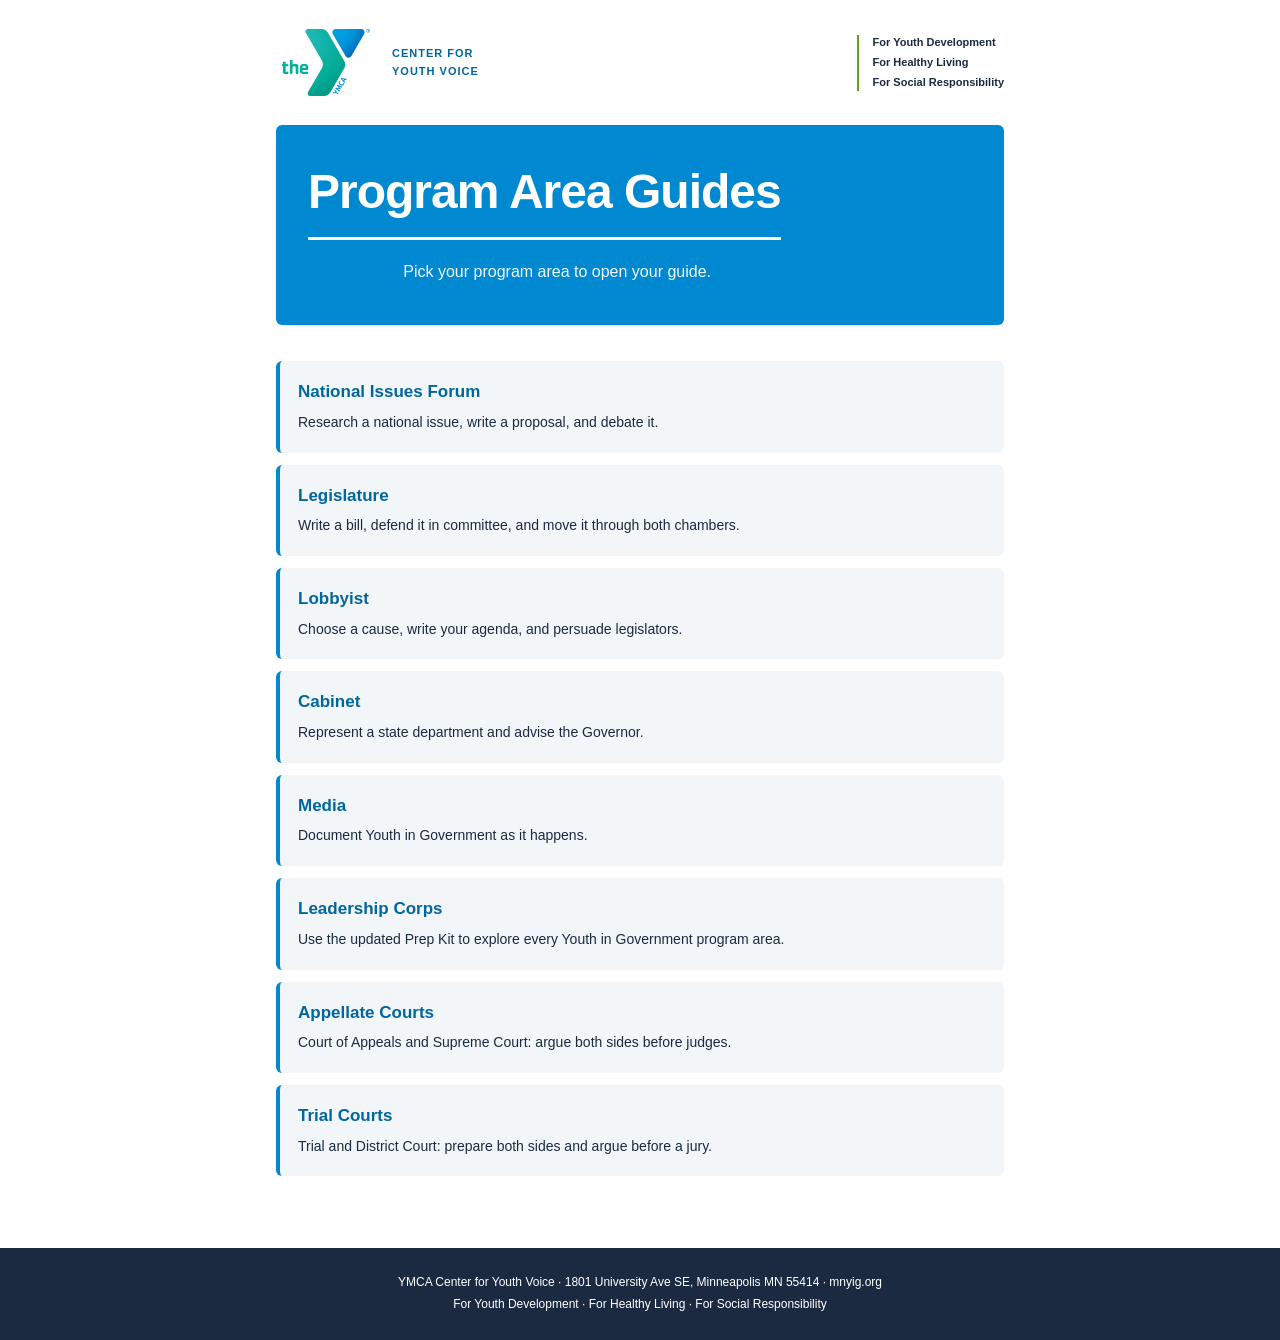
==== commit a821f9b0: "Final edits 2.0" ====
--- a/index.html
+++ b/index.html
@@ -106,4 +106,4 @@
 .tabset .panel>h3{margin-top:6px;font-size:18px}
 .arrow li b{color:#3F7F00;font-weight:bold}
 .steps button{font-size:13px}
-.pg{display:block;text-decoration:none;color:inherit;background:var(--soft);border-left:4px solid var(--blue);border-radius:6px;padding:16px 18px;margin:12px 0}.pg b{display:block;color:#00669E;font-size:17px}.pg span{font-size:14px}.soon{opacity:.6;border-left-color:#c9d3de}</style><link rel="stylesheet" href="guide-updates.css"></head><body><header class="top"><a class="logo brand" href="index.html" aria-label="YMCA Center for Youth Voice — guide homepage"><img src="assets/ymca-logo.jpg" alt="The Y — YMCA" width="1200" height="918"><span>CENTER FOR<br>YOUTH VOICE</span></a><div class="tagl"><span>For Youth Development</span><span>For Healthy Living</span><span>For Social Responsibility</span></div></header><div class="hero"><div class="in"><h1>Program Area Guides</h1><p>Pick your program area to open your guide.</p></div></div><main><section style="margin-top:36px"><a class="pg" href="nif-guide.html"><b>National Issues Forum</b><span>Research a national issue, write a proposal, and debate it.</span></a><a class="pg" href="legislature-guide.html"><b>Legislature</b><span>Write a bill, defend it in committee, and move it through both chambers.</span></a><a class="pg" href="lobbyist-guide.html"><b>Lobbyist</b><span>Choose a cause, write your agenda, and persuade legislators.</span></a><a class="pg" href="cabinet-guide.html"><b>Cabinet</b><span>Represent a state department and advise the Governor.</span></a><a class="pg" href="media-guide.html"><b>Media</b><span>Document Youth in Government as it happens.</span></a><a class="pg" href="leadership-corps-guide.html"><b>Leadership Corps</b><span>Use the updated Prep Kit to explore every Youth in Government program area .</span></a><a class="pg" href="appellate-courts-guide.html"><b>Appellate Courts</b><span>Court of Appeals and Supreme Court: argue both sides before judges.</span></a><a class="pg" href="trial-courts-guide.html"><b>Trial Courts</b><span>Trial and District Court: prepare both sides and argue before a jury.</span></a></section></main><footer>YMCA Center for Youth Voice · 1801 University Ave SE, Minneapolis MN 55414 · mnyig.org<br>For Youth Development · For Healthy Living · For Social Responsibility</footer></body></html>+.pg{display:block;text-decoration:none;color:inherit;background:var(--soft);border-left:4px solid var(--blue);border-radius:6px;padding:16px 18px;margin:12px 0}.pg b{display:block;color:#00669E;font-size:17px}.pg span{font-size:14px}.soon{opacity:.6;border-left-color:#c9d3de}</style><link rel="stylesheet" href="guide-updates.css"></head><body><header class="top"><a class="logo brand" href="index.html" aria-label="YMCA Center for Youth Voice — guide homepage"><img src="assets/ymca-logo.jpg" alt="The Y — YMCA" width="1200" height="918"><span>CENTER FOR<br>YOUTH VOICE</span></a><div class="tagl"><span>For Youth Development</span><span>For Healthy Living</span><span>For Social Responsibility</span></div></header><div class="hero"><div class="in"><h1>Program Area Guides</h1><p>Pick your program area to open your guide.</p></div></div><main><section style="margin-top:36px"><a class="pg" href="nif-guide.html"><b>National Issues Forum</b><span>Research a national issue, write a proposal, and debate it.</span></a><a class="pg" href="legislature-guide.html"><b>Legislature</b><span>Write a bill, defend it in committee, and move it through both chambers.</span></a><a class="pg" href="lobbyist-guide.html"><b>Lobbyist</b><span>Choose a cause, write your agenda, and persuade legislators.</span></a><a class="pg" href="cabinet-guide.html"><b>Cabinet</b><span>Represent a state department and advise the Governor.</span></a><a class="pg" href="media-guide.html"><b>Media</b><span>Document Youth in Government as it happens.</span></a><a class="pg" href="leadership-corps-guide.html"><b>Leadership Corps</b><span>Use the updated Prep Kit to explore every Youth in Government program area.</span></a><a class="pg" href="appellate-courts-guide.html"><b>Appellate Courts</b><span>Court of Appeals and Supreme Court: argue both sides before judges.</span></a><a class="pg" href="trial-courts-guide.html"><b>Trial Courts</b><span>Trial and District Court: prepare both sides and argue before a jury.</span></a></section></main><footer>YMCA Center for Youth Voice · 1801 University Ave SE, Minneapolis MN 55414 · mnyig.org<br>For Youth Development · For Healthy Living · For Social Responsibility</footer></body></html>
